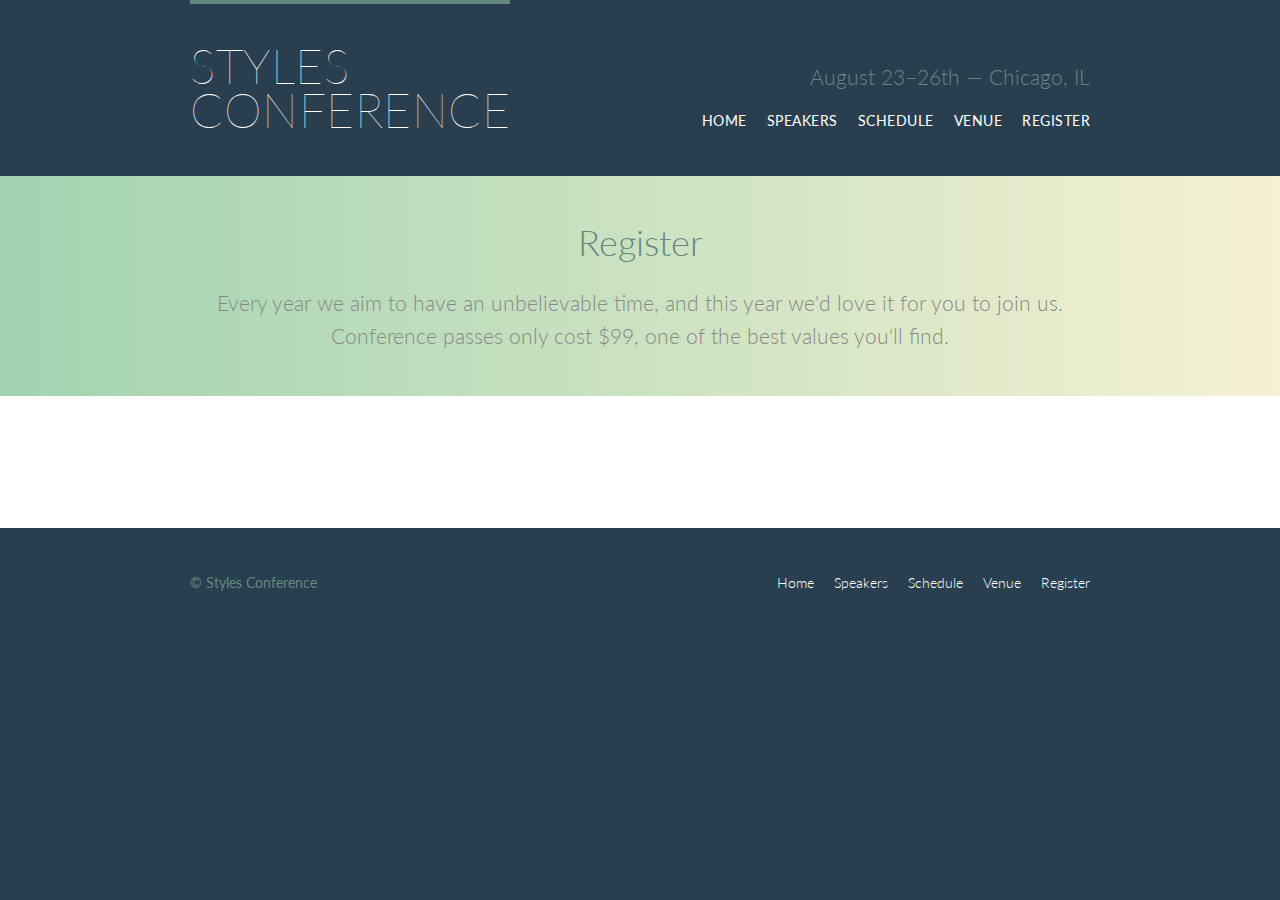
==== styles- conference/register.html @ feaac686 "Create two sections for registration" ====
<!DOCTYPE html>
<html>
    <head>
        <meta charset="utf-8">
        <title>Styles Conference - Register</title>
        <link rel="stylesheet" href="assets/stylesheets/main.css">
        <link href="https://fonts.googleapis.com/css2?family=Lato:wght@100;300;400&display=swap" rel="stylesheet">
    </head>

    <body>
        <header class="primary-header container group">
            <h1 class="logo">
                <a href="index.html">Styles <br> Conference</a>
            </h1>
            <h3 class="tagline">August 23&ndash;26th &mdash; Chicago, IL</h3>
    
            <nav class="nav primary-nav">
                <ul>
                    <li><a href="index.html">Home</a></li><!--
                    --><li><a href="speakers.html">Speakers</a></li><!--
                    --><li><a href="schedule.html">Schedule</a></li><!--
                    --><li><a href="Venue.html">Venue</a></li><!--
                    --><li><a href="register.html">Register</a></li>
                </ul>
            </nav>
        </header>

        <section class="row-alt">
            <div class="lead container">
                <h1>Register</h1>

                <p>Every year we aim to have an unbelievable time, and this year we'd love it for you to join us. Conference passes only cost $99, one of the best values you'll find.</p>
            </div>
        </section>

        <section class="row">
            <div class="grid">

                <section class="col-2-3">

                </section><!--
                    
                --><form class="col-1-3">

                </form>
            </div>
        </section>
    
        <footer class="primary-footer container group">
            <small>&copy; Styles Conference</small>
    
            <nav class="nav">
                <ul>
                    <li><a href="index.html">Home</a></li><!--
                    --><li><a href="speakers.html">Speakers</a></li><!--
                    --><li><a href="schedule.html">Schedule</a></li><!--
                    --><li><a href="Venue.html">Venue</a></li><!--
                    --><li><a href="register.html">Register</a></li>
                </ul>
            </nav>
        </footer>
    </body>
</html>
---- styles- conference/assets/stylesheets/main.css ----
/* http://meyerweb.com/eric/tools/css/reset/ 2. v2.0 | 20110126
  License: none (public domain)
*/

html, body, div, span, applet, object, iframe,
h1, h2, h3, h4, h5, h6, p, blockquote, pre,
a, abbr, acronym, address, big, cite, code,
del, dfn, em, img, ins, kbd, q, s, samp,
small, strike, strong, sub, sup, tt, var,
b, u, i, center,
dl, dt, dd, ol, ul, li,
fieldset, form, label, legend,
table, caption, tbody, tfoot, thead, tr, th, td,
article, aside, canvas, details, embed,
figure, figcaption, footer, header, hgroup,
menu, nav, output, ruby, section, summary,
time, mark, audio, video {
  margin: 0;
  padding: 0;
  border: 0;
  font-size: 100%;
  font: inherit;
  vertical-align: baseline;
}
/* HTML5 display-role reset for older browsers */
article, aside, details, figcaption, figure,
footer, header, hgroup, menu, nav, section {
  display: block;
}
body {
  line-height: 1;
}
ol, ul {
  list-style: none;
}
blockquote, q {
  quotes: none;
}
blockquote:before, blockquote:after,
q:before, q:after {
  content: '';
  content: none;
}
table {
  border-collapse: collapse;
  border-spacing: 0;
}

/*
  ========================================
  Custom styles
  ========================================
*/

body {
  background: #293f50;
  color: #888;
  font: 300 16px/22px "Lato", "Open Sans", "Helvetica Neue", Helvetica, Arial, sans-serif;
}

/*
  ========================================
  Grid
  ========================================
*/

*,
*:before,
*:after {
  -webkit-box-sizing: border-box;
     -moz-box-sizing: border-box;
          box-sizing: border-box;
}

.container,
.grid {
  margin: 0 auto;
  width: 960px;
}

.container {
  padding-left: 30px;
  padding-right: 30px;
}

.grid,
.col-1-3,
.col-2-3 {
  padding-left: 15px;
  padding-right: 15px;
}

.col-1-3,
.col-2-3 {
  display: inline-block;
  vertical-align: top;
}

.col-1-3 {
  width: 33.33%;
}

.col-2-3 {
  width: 66.66%;
}

/*
  ========================================
  Clearfix
  ========================================
*/

.group:before,
.group:after {
  content: "";
  display: table;
}
.group:after {
  clear: both;
}
.group {
  clear: both;
  *zoom: 1;
}

/*
  ========================================
  Rows
  ========================================
*/

.row,
.row-alt {
  min-width: 960px;
}

.row {
  background: #fff;
  padding: 66px 0 44px 0;
}

.row-alt {
  background: #cbe2c1;
  background: -webkit-linear-gradient(to right, #a1d3b0, #f6f1d3);
  background: -moz-linear-gradient(to right, #a1d3b0, #f6f1d3);
  background: linear-gradient(to right, #a1d3b0, #f6f1d3);
  padding: 44px 0 22px 0;
}

/*
  ========================================
  Typography
  ========================================
*/

h1, h2, h3, h4 {
  color: #648880;
}

h1, h3, h4, h5, p {
  margin-bottom: 22px;
}

h1 {
  font-size: 36px;
  line-height: 44px;
}

h2 {
  font-size: 24px;
  line-height: 44px;
}

h3 {
  font-size: 21px;
}

h4 {
  font-size: 18px;
}

h5 {
  color: #a9b2b9;
  font-size: 14px;
  font-weight: 400;
  text-transform: uppercase;
}

strong {
  font-weight: 400;
}

cite, em {
  font-style: italic;
}

/*
  ========================================
  Leads
  ========================================
*/

.lead {
  text-align: center;
}

.lead p {
  font-size: 21px;
  line-height: 33px;
}

/*
  ========================================
  Links
  ========================================
*/

a {
  color: #648880;
  text-decoration: none;
}

a:hover {
  color: #a9b2b9;
}

p a {
  border-bottom: 1px solid #dfe2e5;
}

.primary-header a,
.primary-footer a {
  color: #fff;
}

.primary-header a:hover,
.primary-footer a:hover {
  color: #648880;
}

/*
  ========================================
  Buttons
  ========================================
*/

.btn {
  border-radius: 5px;
  color: #fff;
  cursor: pointer;
  display: inline-block;
  font-weight: 400;
  letter-spacing: .5px;
  margin: 0;
  text-transform: uppercase;
}

.btn-alt {
  border: 1px solid #fff;
  padding: 10px 30px;
}

.btn-alt:hover {
  background: #fff;
  color: #648880;
}

/*
  ========================================
  Primary header
  ========================================
*/

.logo {
  border-top: 4px solid #648880;
  float: left;
  font-size: 48px;
  font-weight: 100;
  letter-spacing: .5px;
  line-height: 44px;
  padding: 40px 0 22px 0;
  text-transform: uppercase;
}

.tagline {
  margin: 66px 0 22px 0;
  text-align: right;
}

.primary-nav {
  font-size: 14px;
  font-weight: 400;
  letter-spacing: .5px;
  text-transform: uppercase;
}

/*
  ========================================
  Primary footer
  ========================================
*/

.primary-footer {
  color: #648880;
  font-size: 14px;
  padding-bottom: 44px;
  padding-top: 44px;
}

.primary-footer small {
  float: left;
  font-weight: 400;
}

/*
  ========================================
  Navigation
  ========================================
*/

.nav {
  text-align: right;
}

.nav li {
  display: inline-block;
  margin: 0 10px;
  vertical-align: top;
}

.nav li:last-child {
  margin-right: 0;
}

/*
  ========================================
  Home
  ========================================
*/

.hero {
  color: #fff;
  line-height: 44px;
  padding: 22px 80px 66px 80px;
  text-align: center;
}

.hero h2 {
  font-size: 36px;
}

.hero p {
  font-size: 24px;
  font-weight: 100;
}

.teaser a:hover h3 {
  color: #a9b2b9;
}

.teaser img {
  border-radius: 5px;
  display: block;
  margin-bottom: 22px;
  max-width: 100%;
}

/*
  ========================================
  Speakers
  ========================================
*/

.speaker-info {
  border: 1px solid #dfe2e5;
  border-radius: 5px;
  margin-top: 88px;
  padding-bottom: 22px;
  text-align: center;
}

.speaker {
  margin-bottom: 44px;
}

.speaker-info img {
  border-radius: 50%;
  height: 130px;
  margin: -66px 0 22px 0;
  vertical-align: top;
}

/*
  ========================================
  Venue
  ========================================
*/

.venue-theatre {
  margin-bottom:  66px;
}

.venue-hotel {
  margin-bottom: 22px;
}

.venue-map {
  height: 264px;
}
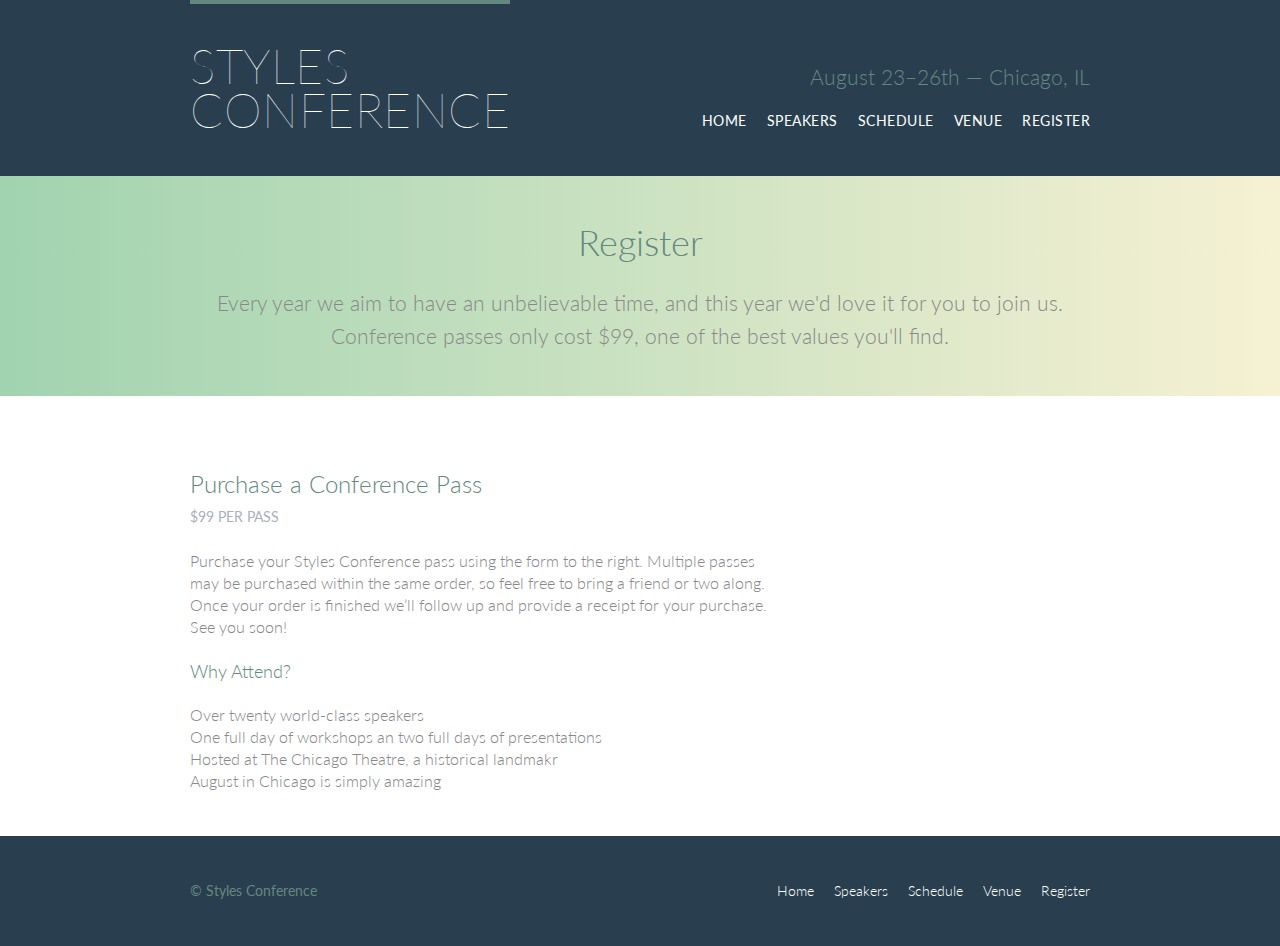
==== commit 3cde252a: "add content to register" ====
--- a/styles- conference/register.html
+++ b/styles- conference/register.html
@@ -37,9 +37,23 @@
             <div class="grid">
 
                 <section class="col-2-3">
+                    
+                    <h2>Purchase a Conference Pass</h2>
+                    <h5>$99 per Pass</h5>
 
+                    <p>Purchase your Styles Conference pass using the form to the right. Multiple passes may be purchased within the same order, so feel free to bring a friend or two along. Once your order is finished we&#8217;ll follow up and provide a receipt for your purchase. See you soon!</p>
+
+                    <h4>Why Attend?</h4>
+
+                    <ul>
+                        <li>Over twenty world-class speakers</li>
+                        <li>One full day of workshops an two full days of presentations</li>
+                        <li>Hosted at The Chicago Theatre, a historical landmakr</li>
+                        <li>August in Chicago is simply amazing</li>
+                    </ul>
+                    
                 </section><!--
-                    
+
                 --><form class="col-1-3">
 
                 </form>
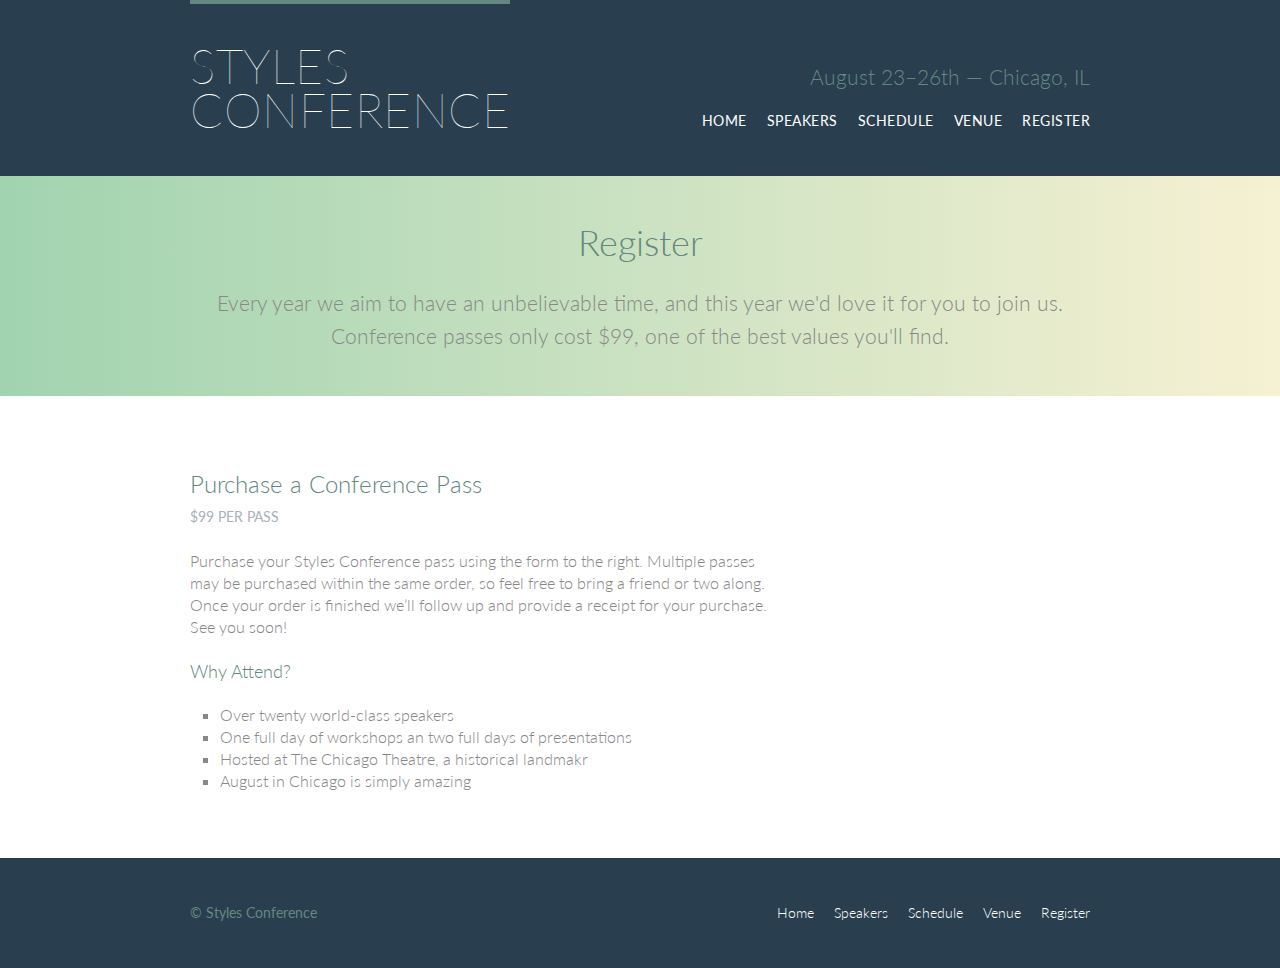
==== commit 85973f60: "give the list bullet style" ====
--- a/styles- conference/register.html
+++ b/styles- conference/register.html
@@ -45,13 +45,13 @@
 
                     <h4>Why Attend?</h4>
 
-                    <ul>
+                    <ul class="why-attend">
                         <li>Over twenty world-class speakers</li>
                         <li>One full day of workshops an two full days of presentations</li>
                         <li>Hosted at The Chicago Theatre, a historical landmakr</li>
                         <li>August in Chicago is simply amazing</li>
                     </ul>
-                    
+
                 </section><!--
 
                 --><form class="col-1-3">
--- a/styles- conference/assets/stylesheets/main.css
+++ b/styles- conference/assets/stylesheets/main.css
@@ -406,4 +406,15 @@
 
 .venue-map {
   height: 264px;
+}
+
+/*
+  ========================================
+  Register
+  ========================================
+*/
+
+.why-attend {
+  list-style: square;
+  margin: 0 0 22px 30px;
 }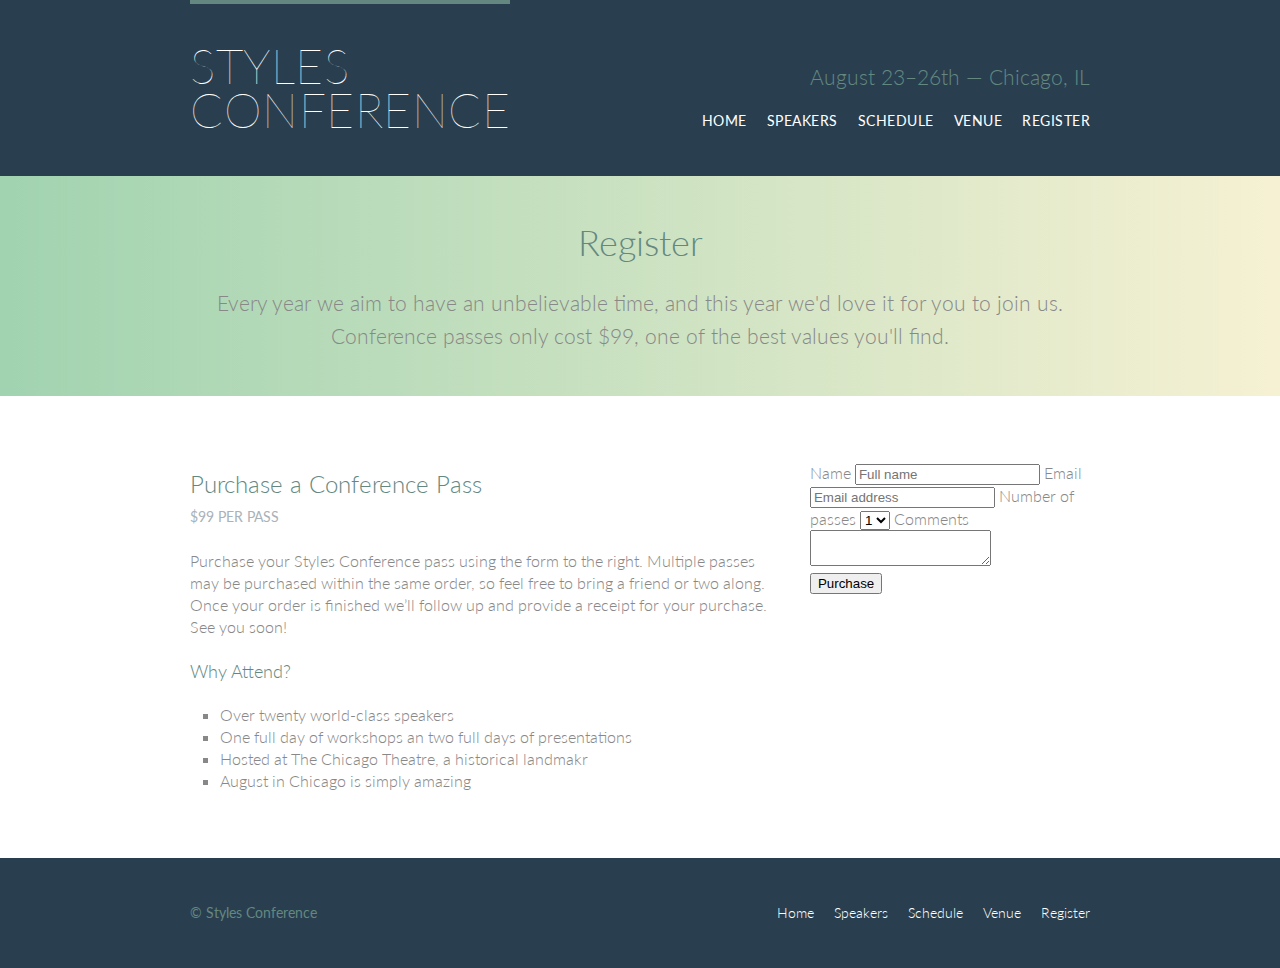
==== commit 3fdb1b0e: "add form content to register page" ====
--- a/styles- conference/register.html
+++ b/styles- conference/register.html
@@ -54,8 +54,39 @@
 
                 </section><!--
 
-                --><form class="col-1-3">
+                --><form class="col-1-3" action="#" method="post">
 
+                    <fieldset>
+
+                        <label>
+                            Name
+                            <input type="text" name="name" placeholder="Full name" required>
+                        </label>
+
+                        <label>
+                            Email
+                            <input type="email" name="email" placeholder="Email address" required>
+                        </label>
+
+                        <label>
+                            Number of passes
+                            <select name="quantity" required>
+                                <option value="1" selected>1</option>
+                                <option value="2">2</option>
+                                <option value="3">3</option>
+                                <option value="4">4</option>
+                                <option value="5">5</option>
+                            </select>
+                        </label>
+
+                        <label>
+                            Comments
+                            <textarea name="comments"></textarea>
+                        </label>
+                    </fieldset>
+
+                    <input type="submit" name="submit" value="Purchase">
+                    
                 </form>
             </div>
         </section>
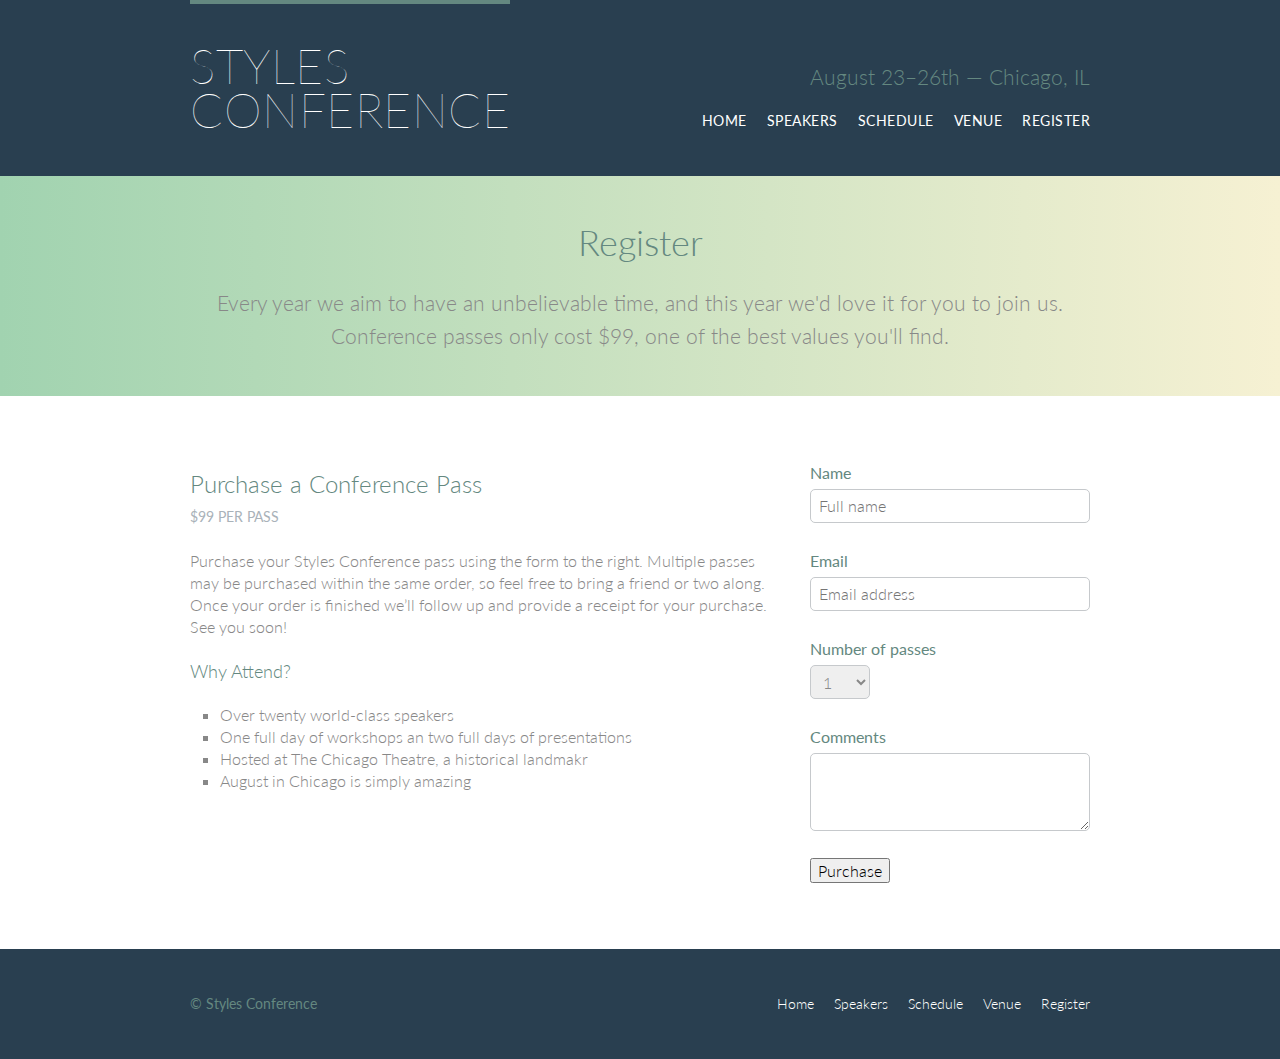
==== commit bfc598c6: "style the form" ====
--- a/styles- conference/register.html
+++ b/styles- conference/register.html
@@ -56,7 +56,7 @@
 
                 --><form class="col-1-3" action="#" method="post">
 
-                    <fieldset>
+                    <fieldset class="register-group">
 
                         <label>
                             Name
@@ -86,7 +86,7 @@
                     </fieldset>
 
                     <input type="submit" name="submit" value="Purchase">
-                    
+
                 </form>
             </div>
         </section>
--- a/styles- conference/assets/stylesheets/main.css
+++ b/styles- conference/assets/stylesheets/main.css
@@ -417,4 +417,45 @@
 .why-attend {
   list-style: square;
   margin: 0 0 22px 30px;
+}
+
+form {
+  margin-bottom: 22px;
+}
+
+input,
+select,
+textarea {
+  font: 300 16px/22px "Lato", "Open Sans", "Helvetica Neue", Helvetica, Arial, sans-serif;
+}
+
+.register-group label {
+  color: #648880;
+  cursor: pointer;
+  font-weight: 400;
+}
+
+.register-group input,
+.register-group select,
+.register-group textarea {
+  border: 1px solid #c6c9cc;
+  border-radius: 5px;
+  color: #888;
+  display: block;
+  margin: 5px 0 27px 0;
+  padding: 5px 8px;
+}
+
+.register-group input,
+.register-group textarea {
+  width: 100%;
+}
+
+.register-group select {
+  height: 34px;
+  width: 60px;
+}
+
+.register-group textarea {
+  height: 78px;
 }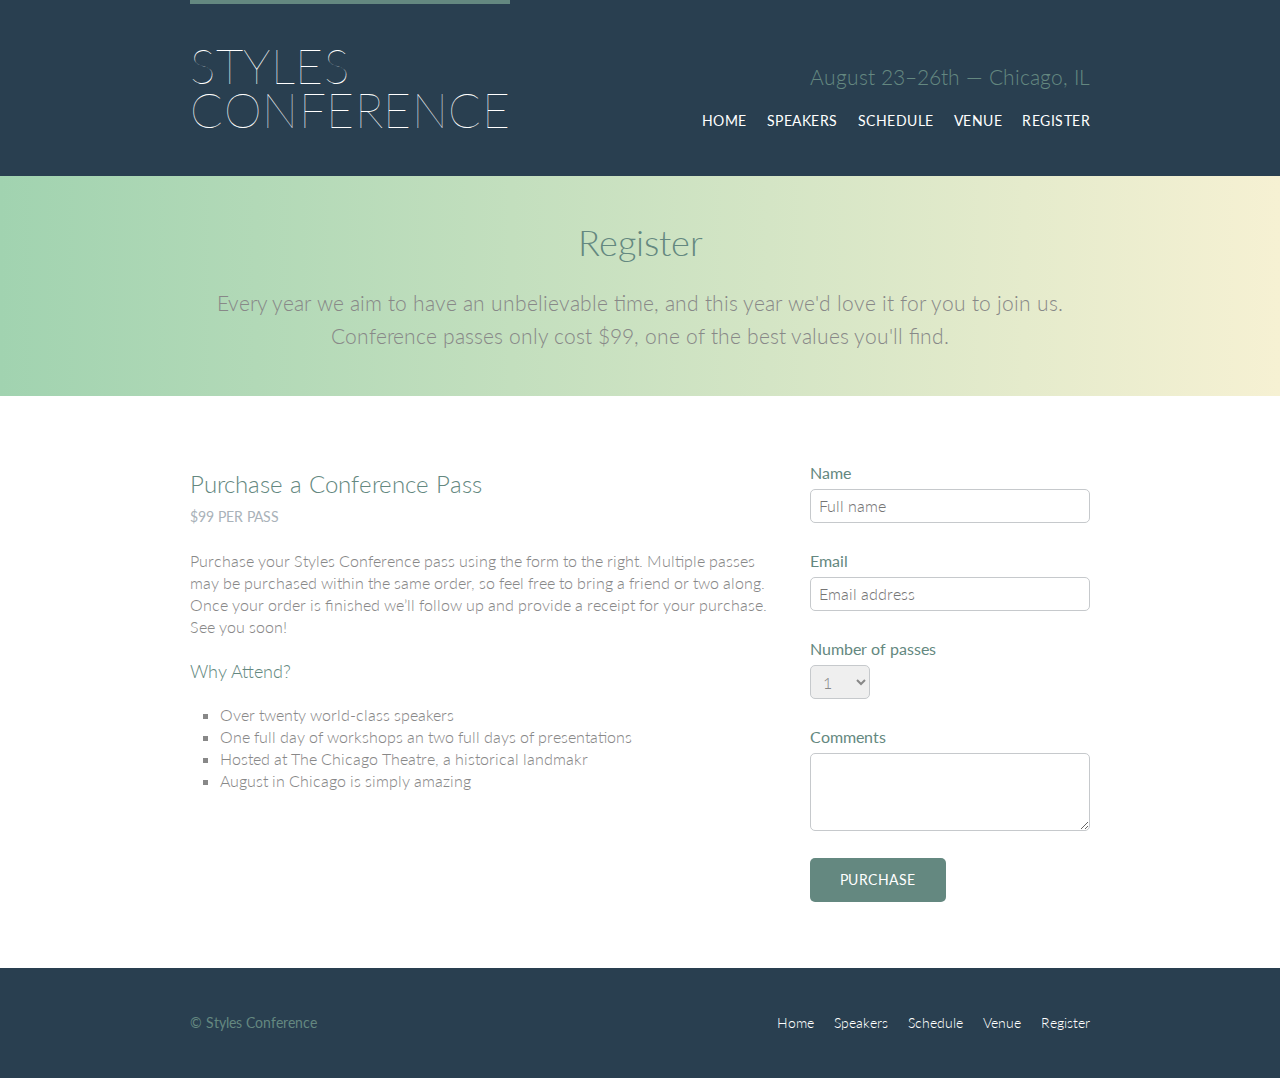
==== commit b9d33e72: "style form button" ====
--- a/styles- conference/register.html
+++ b/styles- conference/register.html
@@ -85,7 +85,7 @@
                         </label>
                     </fieldset>
 
-                    <input type="submit" name="submit" value="Purchase">
+                    <input class="btn btn-default" type="submit" name="submit" value="Purchase">
 
                 </form>
             </div>
--- a/styles- conference/assets/stylesheets/main.css
+++ b/styles- conference/assets/stylesheets/main.css
@@ -265,6 +265,17 @@
   color: #648880;
 }
 
+.btn-default {
+  border: 0;
+  background: #648880;
+  padding: 11px 30px;
+  font-size: 14px;
+}
+
+.btn-default:hover {
+  background: #77a198;
+}
+
 /*
   ========================================
   Primary header
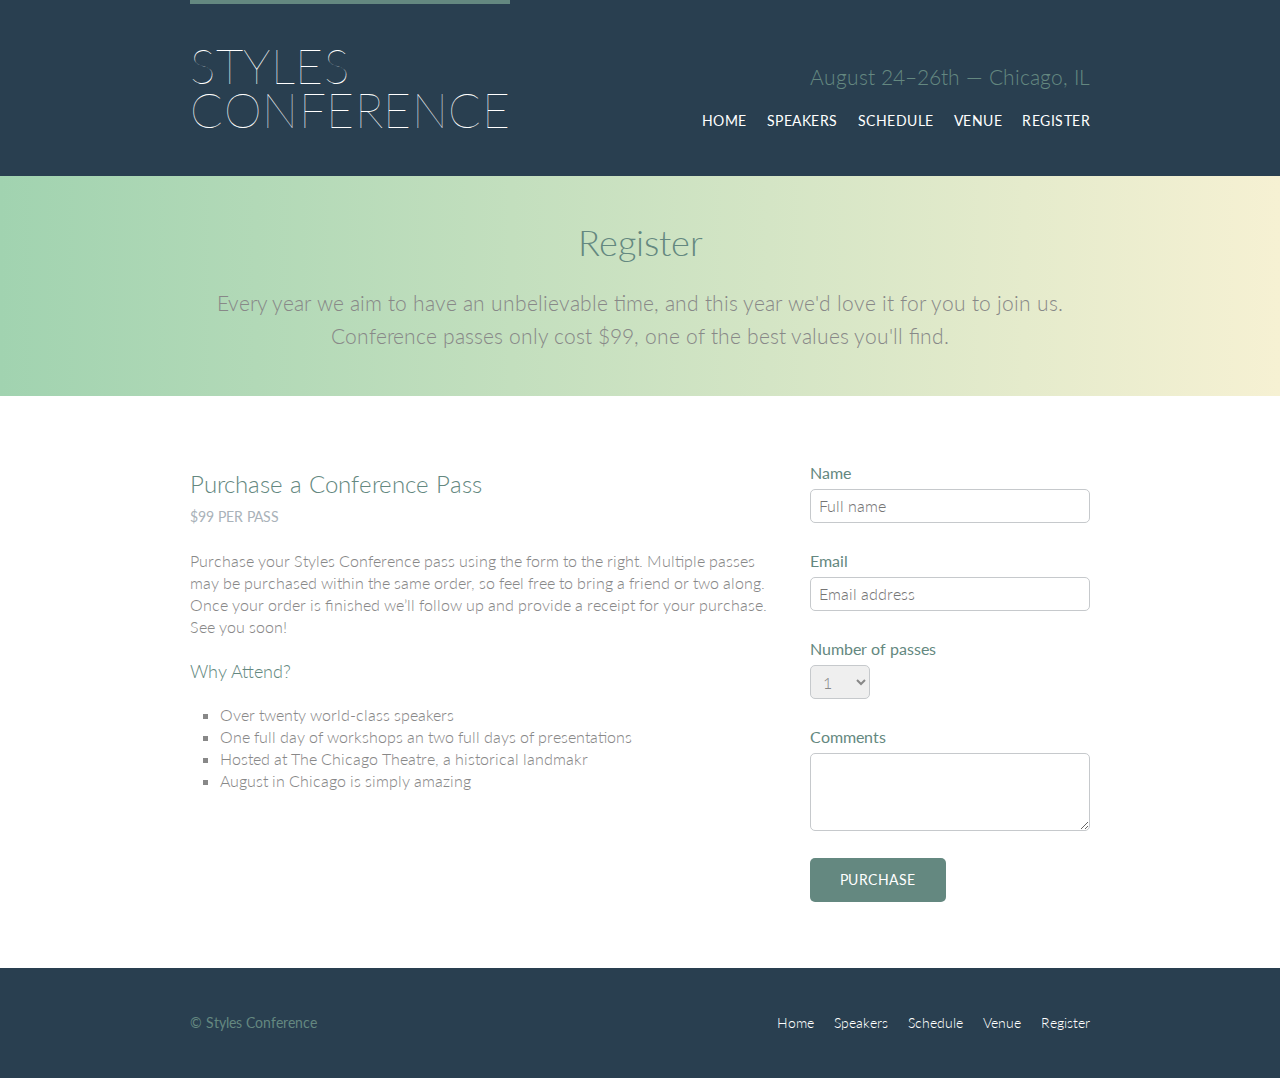
==== commit 19a0c3f3: "Change date" ====
--- a/styles- conference/register.html
+++ b/styles- conference/register.html
@@ -12,7 +12,7 @@
             <h1 class="logo">
                 <a href="index.html">Styles <br> Conference</a>
             </h1>
-            <h3 class="tagline">August 23&ndash;26th &mdash; Chicago, IL</h3>
+            <h3 class="tagline">August 24&ndash;26th &mdash; Chicago, IL</h3>
     
             <nav class="nav primary-nav">
                 <ul>
--- a/styles- conference/assets/stylesheets/main.css
+++ b/styles- conference/assets/stylesheets/main.css
@@ -403,6 +403,21 @@
 
 /*
   ========================================
+  Schedule
+  ========================================
+*/
+
+table {
+  margin-bottom: 44px;
+  width: 100px;
+}
+
+table:last-child {
+  margin-bottom: 0;
+}
+
+/*
+  ========================================
   Venue
   ========================================
 */
